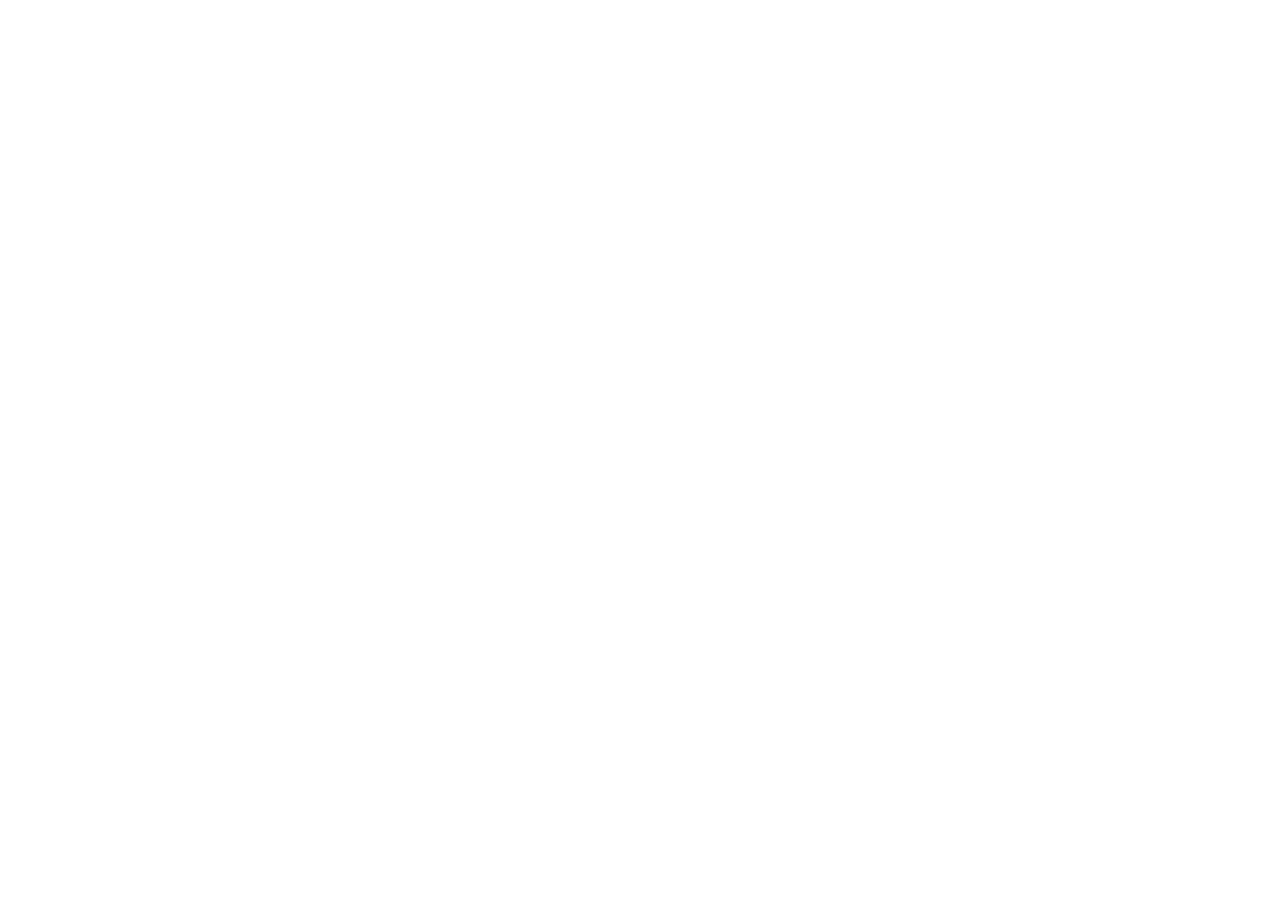
==== JobApplicationWebsite/intex.html @ 7e628e57 "second project" ====
<!DOCTYPE html>
<html lang="en">
<head>
     <meta charset="UTF-8">
     <meta name="viewport" content="width=device-width, initial-scale=1.0">
     <title>Job Application</title>
</head>
<body>
     
</body>
</html>
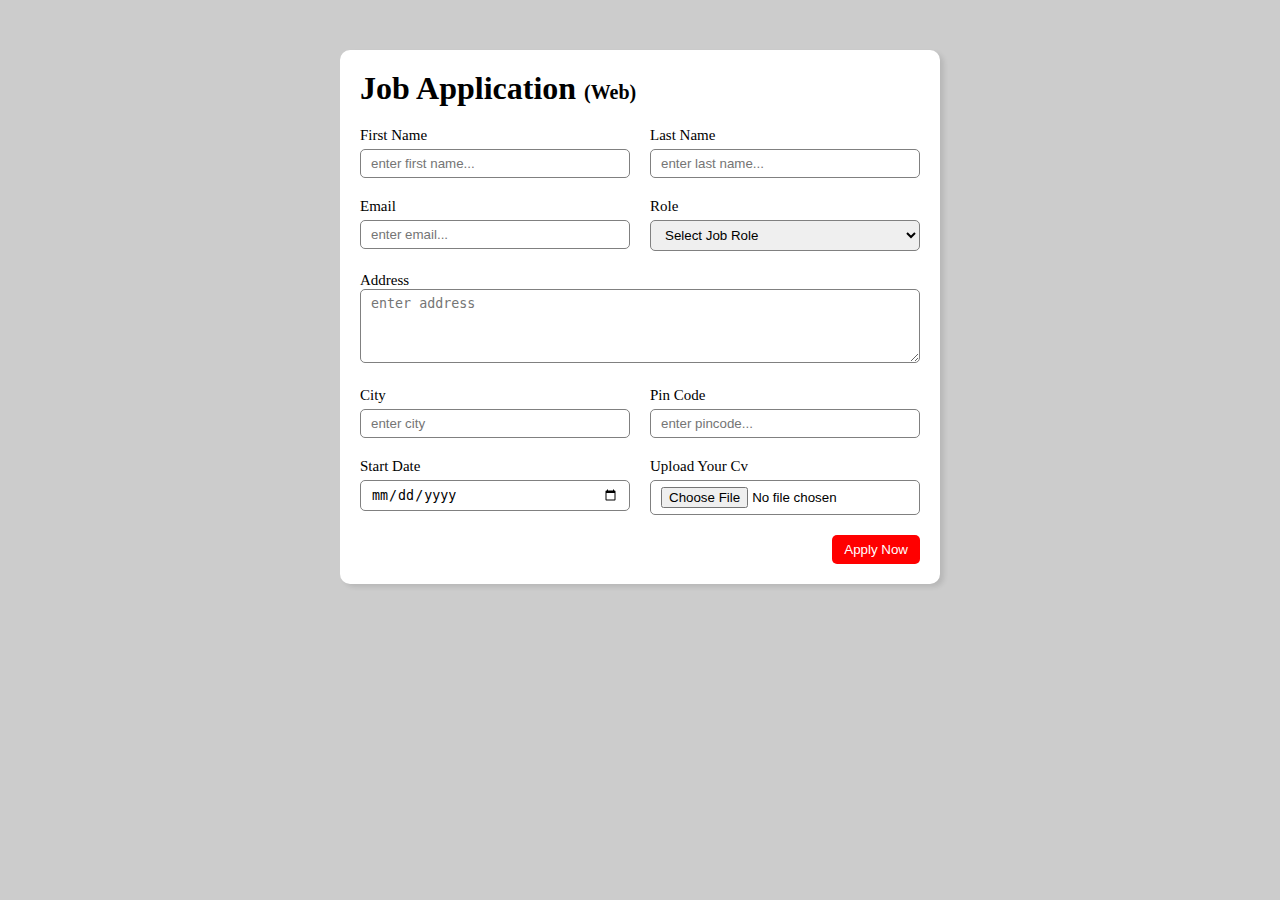
==== commit 4634a218: "job application" ====
--- a/JobApplicationWebsite/intex.html
+++ b/JobApplicationWebsite/intex.html
@@ -1,11 +1,96 @@
 <!DOCTYPE html>
 <html lang="en">
-<head>
-     <meta charset="UTF-8">
-     <meta name="viewport" content="width=device-width, initial-scale=1.0">
-     <title>Job Application</title>
-</head>
-<body>
-     
-</body>
-</html>+  <head>
+    <meta charset="UTF-8" />
+    <meta name="viewport" content="width=device-width, initial-scale=1.0" />
+    <title>Job Application Form</title>
+    <link rel="stylesheet" href="style.css" />
+  </head>
+  <body>
+    <div class="container">
+      <div class="apply-box">
+        <h1>Job Application <span class="title-small">(Web)</span></h1>
+        <form action="">
+          <div class="form-container">
+            <div class="form_control">
+              <label for="first_name">First Name</label>
+              <input
+                type="text"
+                name="first_name"
+                id="first_name"
+                placeholder="enter first name..."
+              />
+            </div>
+            <div class="form_control">
+              <label for="last_name">Last Name</label>
+              <input
+                type="text"
+                name="last_name"
+                id="last_name"
+                placeholder="enter last name..."
+              />
+            </div>
+            <div class="form_control">
+              <label for="email">Email</label>
+              <input
+                type="email"
+                name="email"
+                id="email"
+                placeholder="enter email..."
+              />
+            </div>
+            <div class="form_control">
+              <label for="job_role">Role</label>
+              <select id="job_role" name="job_role">
+                <option value="">Select Job Role</option>
+                <option value="frontend">Frontend Developer</option>
+                <option value="backend">Backend Developer</option>
+                <option value="full stack">Full Stack Developer</option>
+                <option value="ui-ux">UI UX Designer</option>
+              </select>
+            </div>
+            <div class="form-textarea">
+              <label for="address">Address</label>
+              <textarea
+                name="address"
+                id="address"
+                rows="4"
+                cols="40"
+                placeholder="enter address"
+              ></textarea>
+            </div>
+            <div class="form_control">
+              <label for="city">City</label>
+              <input
+                type="text"
+                name="city"
+                id="city"
+                placeholder="enter city"
+              />
+            </div>
+            <div class="form_control">
+              <label for="pin_code">Pin Code</label>
+              <input
+                type="number"
+                name="pin_code"
+                id="pin_code"
+                placeholder="enter pincode..."
+              />
+            </div>
+            <div class="form_control">
+              <label for="start_date">Start Date</label>
+              <input type="date" name="start_date" id="start_date" />
+            </div>
+            <div class="form_control">
+              <label for="cv">Upload Your Cv</label>
+              <input type="file" name="cv" id="cv" />
+            </div>
+          </div>
+          <div class="button-container">
+            <button type="submit">Apply Now</button>
+          </div>
+        </form>
+      </div>
+    </div>
+  </body>
+</html>
--- a/JobApplicationWebsite/style.css
+++ b/JobApplicationWebsite/style.css
@@ -0,0 +1,91 @@
+* {
+  padding: 0;
+  margin: 0;
+  box-sizing: border-box;
+}
+
+body {
+  background-color: #ccc;
+}
+
+.container {
+  max-width: 900px;
+  margin: 0 auto;
+}
+
+.apply-box {
+  max-width: 600px;
+  padding: 20px;
+  background-color: white;
+  margin: 0 auto;
+  margin-top: 50px;
+  box-shadow: 4px 3px 5px rgba(1, 1, 1, 0.1);
+  border-radius: 10px;
+}
+
+.title-small {
+  font-size: 20px;
+}
+
+.form-container {
+  display: grid;
+  grid-template-columns: repeat(auto-fit, minmax(200px, 1fr));
+  gap: 20px;
+  margin-top: 20px;
+}
+
+.form_control {
+  display: flex;
+  flex-direction: column;
+}
+
+label {
+  font-size: 15px;
+  margin-bottom: 5px;
+}
+
+input,
+select,
+textarea {
+  padding: 6px 10px;
+  border: 1px solid gray;
+  border-radius: 5px;
+}
+
+.form-textarea {
+  grid-column: 1 / span 2;
+}
+.form-textarea textarea {
+  width: 100%;
+}
+
+input:focus {
+  outline-color: red;
+}
+
+.button-container {
+  display: flex;
+  justify-content: end;
+  margin-top: 20px;
+}
+button {
+  background-color: red;
+  border: transparent solid 2px;
+  padding: 5px 10px;
+  border-radius: 5px;
+  color: white;
+}
+
+button:hover {
+  background-color: gray;
+  border: 2px solid red;
+  color: black;
+  font-weight: 100;
+  cursor: pointer;
+}
+
+@media (max-width: 460px) {
+  .form-textarea {
+    grid-column: 1 / span 1;
+  }
+}
